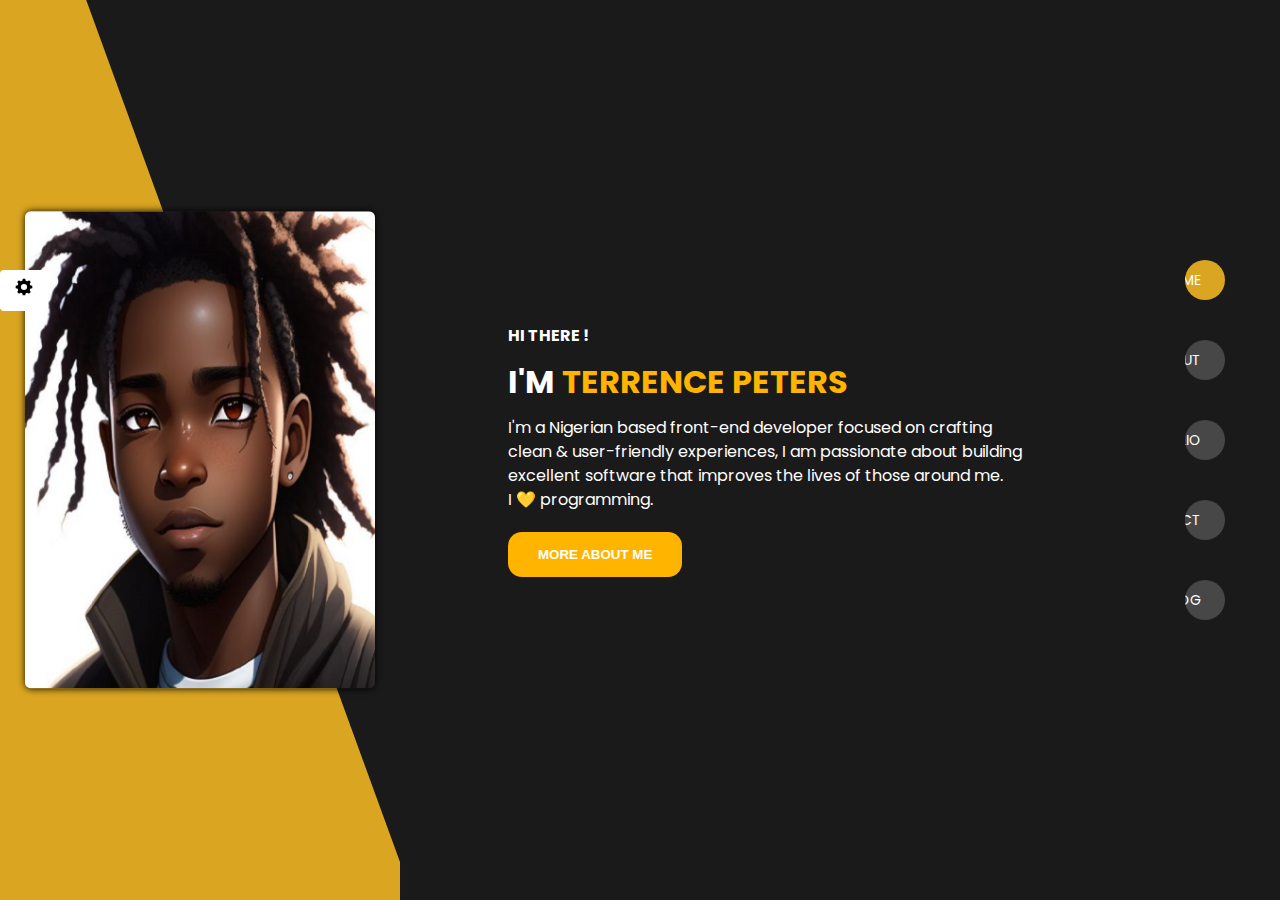
==== index.html @ 152c38df "first commit" ====
<!DOCTYPE html>
<html lang="en">
  <head>
    <meta charset="UTF-8" />
    <meta name="viewport" content="width=device-width, initial-scale=1.0" />
    <title>Portfolio</title>

    <link rel="preconnect" href="https://fonts.googleapis.com" />
    <link rel="preconnect" href="https://fonts.gstatic.com" crossorigin />
    <link
      href="https://fonts.googleapis.com/css2?family=Poppins:wght@400;500;600;700;800;900&display=swap"
      rel="stylesheet"
    />

    <link
      rel="stylesheet"
      href="https://cdnjs.cloudflare.com/ajax/libs/font-awesome/6.4.2/css/all.min.css"
      integrity="sha512-z3gLpd7yknf1YoNbCzqRKc4qyor8gaKU1qmn+CShxbuBusANI9QpRohGBreCFkKxLhei6S9CQXFEbbKuqLg0DA=="
      crossorigin="anonymous"
      referrerpolicy="no-referrer"
    />

    <link rel="stylesheet" href="/styles/styles.css" />
  </head>

  <body>
    <div class="container">
      <div class="left">
        <div class="yellow-block">
          <div class="profile-photo">
            <div class="skew"></div>
            <img src="/images/dread.jpeg" alt="" />
          </div>
        </div>

        <div class="infinity">
          <svg
            xmlns="http://www.w3.org/2000/svg"
            width="20"
            height="20"
            viewBox="0 0 36 36"
          >
            <path
              fill="currentColor"
              d="m32.57 15.72l-3.35-1a11.65 11.65 0 0 0-.95-2.33l1.64-3.07a.61.61 0 0 0-.11-.72l-2.39-2.4a.61.61 0 0 0-.72-.11l-3.05 1.63a11.62 11.62 0 0 0-2.36-1l-1-3.31a.61.61 0 0 0-.59-.41h-3.38a.61.61 0 0 0-.58.43l-1 3.3a11.63 11.63 0 0 0-2.38 1l-3-1.62a.61.61 0 0 0-.72.11L6.2 8.59a.61.61 0 0 0-.11.72l1.62 3a11.63 11.63 0 0 0-1 2.37l-3.31 1a.61.61 0 0 0-.43.58v3.38a.61.61 0 0 0 .43.58l3.33 1a11.62 11.62 0 0 0 1 2.33l-1.64 3.14a.61.61 0 0 0 .11.72l2.39 2.39a.61.61 0 0 0 .72.11l3.09-1.65a11.65 11.65 0 0 0 2.3.94l1 3.37a.61.61 0 0 0 .58.43h3.38a.61.61 0 0 0 .58-.43l1-3.38a11.63 11.63 0 0 0 2.28-.94l3.11 1.66a.61.61 0 0 0 .72-.11l2.39-2.39a.61.61 0 0 0 .11-.72l-1.66-3.1a11.63 11.63 0 0 0 .95-2.29l3.37-1a.61.61 0 0 0 .43-.58v-3.41a.61.61 0 0 0-.37-.59ZM18 23.5a5.5 5.5 0 1 1 5.5-5.5a5.5 5.5 0 0 1-5.5 5.5Z"
              class="clr-i-solid clr-i-solid-path-1"
            />
            <path fill="none" d="M0 0h36v36H0z" />
          </svg>
        </div>
      </div>

      <div class="middle">
        <h4>HI THERE !</h4>
        <h1>I'M <span>TERRENCE PETERS</span></h1>
        <p>
          I'm a Nigerian based front-end developer focused on crafting <br />
          clean & user-friendly experiences, I am passionate about building
          <br />
          excellent software that improves the lives of those around me. <br />
          I 💛 programming.
        </p>
        <button><a href="about.html">MORE ABOUT ME</a></button>
      </div>

      <nav>
        <ul>
          <li>
            <a href="index.html" style="background-color: goldenrod"
              ><p>HOME</p>
              <i class="fa-solid fa-house" style="color: #ffffff"></i
            ></a>
          </li>

          <li>
            <a href="about.html"
              ><p>ABOUT</p>
              <i class="fa-solid fa-user"></i
            ></a>
          </li>
          <li>
            <a href="portfolio.html"
              ><p>PORTFOLIO</p>
              <i class="fa-solid fa-toolbox"></i
            ></a>
          </li>
          <li>
            <a href="contact.html"
              ><p>CONTACT</p>
              <i class="fa-solid fa-envelope-open"></i
            ></a>
          </li>
          <li>
            <a href="blog.html"
              ><p>BLOG</p>
              <i class="fa-solid fa-comments"></i
            ></a>
          </li>
        </ul>
      </nav>

      <!-- <div class="right">
        <div class="icon1">
          <a href="/index.html"
            ><p>HOME</p>
            <svg
              xmlns="http://www.w3.org/2000/svg"
              width="20"
              height="20"
              viewBox="0 0 512 512"
            >
              <path
                fill="currentColor"
                d="M416 174.74V48h-80v58.45L256 32L0 272h64v208h144V320h96v160h144V272h64l-96-97.26z"
              /></svg
          ></a>
        </div>

        <div class="icon2">
          <a href="about.html"
            ><svg
              xmlns="http://www.w3.org/2000/svg"
              width="20"
              height="20"
              viewBox="0 0 512 512"
            >
              <path
                fill="currentColor"
                d="M256 256a112 112 0 1 0-112-112a112 112 0 0 0 112 112Zm0 32c-69.42 0-208 42.88-208 128v64h416v-64c0-85.12-138.58-128-208-128Z"
              /></svg
          ></a>
        </div>

        <div class="icon3">
          <a href="portfolio.html"
            ><svg
              xmlns="http://www.w3.org/2000/svg"
              width="20"
              height="20"
              viewBox="0 0 20 20"
            >
              <path
                fill="currentColor"
                d="M6 4.5V6H4a2 2 0 0 0-2 2v2h4v-.5a.5.5 0 0 1 1 0v.5h6v-.5a.5.5 0 0 1 1 0v.5h4.003V8a2 2 0 0 0-2-2H14V4.5A1.5 1.5 0 0 0 12.5 3h-5A1.5 1.5 0 0 0 6 4.5ZM7.5 4h5a.5.5 0 0 1 .5.5V6H7V4.5a.5.5 0 0 1 .5-.5Zm10.503 7H14v.5a.5.5 0 1 1-1 0V11H7v.5a.5.5 0 0 1-1 0V11H2v4a2 2 0 0 0 2 2h12.003a2 2 0 0 0 2-2v-4Z"
              /></svg
          ></a>
        </div>

        <div class="icon4">
          <a href="contact.html"
            ><svg
              xmlns="http://www.w3.org/2000/svg"
              width="20"
              height="20"
              viewBox="0 0 24 24"
            >
              <path
                fill="currentColor"
                d="m4 8l8 5l8-5l-8-5l-8 5m18 0v10a2 2 0 0 1-2 2H4a2 2 0 0 1-2-2V8c0-.73.39-1.36.97-1.71L12 .64l9.03 5.65c.58.35.97.98.97 1.71Z"
              /></svg
          ></a>
        </div>

        <div class="icon5">
          <a href="blog.html"
            ><svg
              xmlns="http://www.w3.org/2000/svg"
              width="20"
              height="20"
              viewBox="0 0 24 24"
            >
              <path
                fill="currentColor"
                d="M1 2h19v14H5.82L1 19.443V2Zm2 2v11.557L5.18 14H18V4H3Zm20.5.5v18.443L18.68 19.5H7.5v-2h11.82l2.18 1.557V4.5h2Z"
              /></svg
          ></a>
        </div>
      </div> -->
      <!-- End -->
    </div>
  </body>
</html>
---- styles/styles.css ----
* {
  margin: 0;
  padding: 0;
  box-sizing: border-box;
}

body {
  background-color: #1b1a1a;
  font-family: "Poppins", sans-serif;
}

/* PROFILE PHOTO */

.container {
  background-color: #1b1a1a;
  display: flex;
  align-items: center;
  justify-content: space-between;
}

.left {
  position: relative;
}

/* .yellow-block {
  border: 20px solid #ffb400;
  width: 50%;
  background-color: #ffb400;
} */
.profile-photo {
  width: 400px;
  height: 100vh;
  overflow: hidden;
  position: relative;
}
.profile-photo img {
  /* height: calc(100vh - 60px); */
  position: absolute;
  top: 50%;
  left: 50%;
  transform: translate(-50%, -50%);
  width: 350px;
  height: auto;
  border-radius: 6px;
  box-shadow: 0 0 7px rgba(0, 0, 0, 0.9);
}

.skew {
  position: absolute;
  width: 1000px;
  height: 100%;
  transform: skew(20deg);
  background-color: goldenrod;
  left: -750px;
}

.infinity {
  border: none;
  padding: 7px 14px;
  border-radius: 4px;
  background-color: #fff;
  position: absolute;
  top: 30%;
  position: fixed;
}

.infinity svg {
  background-color: #fff;
  animation: spin 3s infinite linear;
}
@keyframes spin {
  from {
    transform: rotate(0deg);
  }
  to {
    transform: rotate(360deg);
  }
}

/* WRITE-UP - MY INTRODUCTION */

.middle {
  color: #fff;
}

.middle h4,
h1 {
  margin-bottom: 10px;
}

.middle h4 {
  font-weight: 700;
}

.middle span {
  color: #ffb400;
}

.middle p {
  margin-bottom: 20px;
  line-height: 1.5;
  font-size: 16px;
}

.middle button {
  border: none;
  padding: 15px 30px;
  border-radius: 14px;
  background-color: #ffb400;
}

.middle button a {
  text-decoration: none;
  color: #fff;
  font-weight: bold;
}

/* ICONS */

.right {
  border: 2px solid#fff;
  width: 150px;
  height: 100vh;
  margin-right: 15px;
  display: flex;
  flex-direction: column;
  align-items: center;
  justify-content: center;
  gap: 20px;
  /* position: fixed; */
}

.right .icon1 a {
  border: none;
  padding: 5px 10px;
  height: 40px;
  width: 40px;
  border-radius: 55%;
  background-color: #ffb400;
  color: #fff;
  margin-top: 5px;
}

.icon1 a {
  color: #fff;
}

.icon1 svg {
  margin-top: 3px;
  margin-right: 30px;
}

.right .icon2 {
  border: none;
  padding: 5px 10px;
  height: 40px;
  width: 40px;
  border-radius: 55%;
  background-color: #3c3c3c52;
  color: #fff;
  margin-top: 5px;
}

.icon2 a {
  color: #fff;
}

.icon2 svg {
  margin-top: 3px;
}

.right .icon3 {
  border: none;
  padding: 5px 10px;
  height: 40px;
  width: 40px;
  border-radius: 55%;
  background-color: #3c3c3c52;
  color: #fff;
  margin-top: 5px;
}

.icon3 a {
  color: #fff;
}

.icon3 svg {
  margin-top: 3px;
}

.right .icon4 {
  border: none;
  padding: 5px 10px;
  height: 40px;
  width: 40px;
  border-radius: 55%;
  background-color: #3c3c3c52;
  color: #fff;
  margin-top: 5px;
}

.icon4 a {
  color: #fff;
}

.icon4 svg {
  margin-top: 3px;
}

.right .icon5 {
  border: none;
  padding: 5px 10px;
  height: 40px;
  width: 40px;
  border-radius: 55%;
  background-color: #3c3c3c52;
  color: #fff;
  margin-top: 5px;
}

.icon5 a {
  color: #fff;
}

.icon5 svg {
  margin-top: 3px;
}

/* ICON HOVER */

nav {
  /* border: 2px solid #fff; */
  width: 150px;
  height: 100vh;
}

nav ul {
  width: 100%;
  height: 100%;
  display: flex;
  flex-direction: column;
  align-items: center;
  justify-content: center;
  gap: 20px;
}

nav ul li {
  display: flex;
  align-items: center;
  justify-content: end;
  list-style: none;
  width: 40px;
  height: 40px;
  margin-bottom: 20px;
}
nav ul li a {
  color: #fff;
  width: 40px;
  height: 40px;
  background-color: rgba(255, 255, 255, 0.2);
  display: flex;
  justify-content: end;
  align-items: center;
  text-decoration: none;
  border-radius: 50px;
  padding: 0 12px;
  gap: 12px;
  overflow: hidden;
  transition: width 0.3s;
}

nav ul li a i {
  font-size: 18px;
}

nav ul li a p {
  font-size: 14px;
}

ul li a:hover {
  width: fit-content;
  overflow: visible;
  background-color: #ffb400;
}
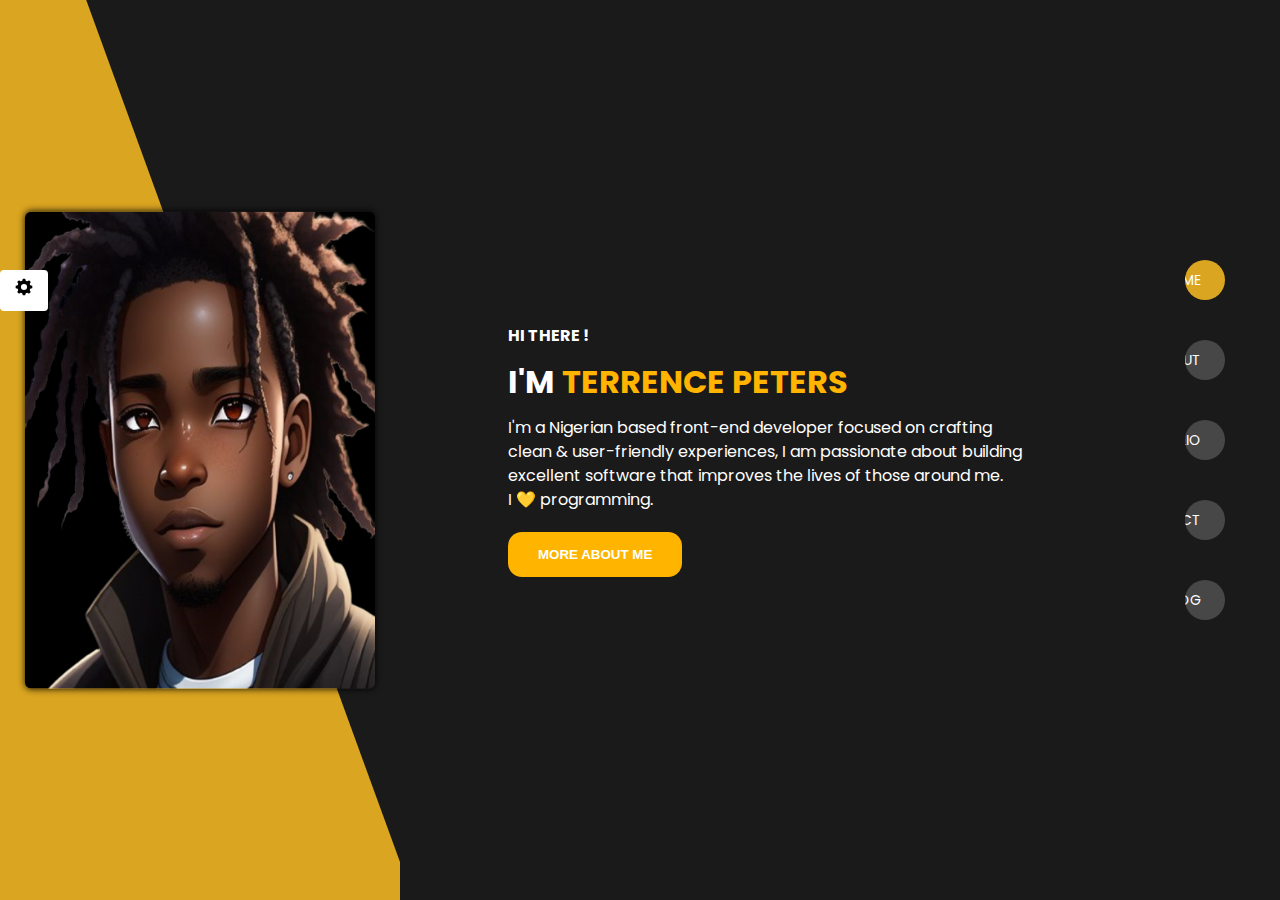
==== commit c3d0eac9: "Eight commit" ====
--- a/index.html
+++ b/index.html
@@ -20,7 +20,7 @@
       referrerpolicy="no-referrer"
     />
 
-    <link rel="stylesheet" href="/styles/styles.css" />
+    <link rel="stylesheet" href="styles.css" />
   </head>
 
   <body>
@@ -29,7 +29,7 @@
         <div class="yellow-block">
           <div class="profile-photo">
             <div class="skew"></div>
-            <img src="/images/dread.jpeg" alt="" />
+            <img src="dread-removebg-preview.png" alt="" />
           </div>
         </div>
 
@@ -60,7 +60,13 @@
           excellent software that improves the lives of those around me. <br />
           I 💛 programming.
         </p>
-        <button><a href="about.html">MORE ABOUT ME</a></button>
+        <a href="about.html">
+          <button>
+            MORE ABOUT ME
+            <div class="plane">
+              <i class="fa-solid fa-paper-plane"></i>
+            </div></button
+        ></a>
       </div>
 
       <nav>
--- a/styles.css
+++ b/styles.css
@@ -0,0 +1,291 @@
+* {
+  margin: 0;
+  padding: 0;
+  box-sizing: border-box;
+}
+
+body {
+  background-color: #1b1a1a;
+  font-family: "Poppins", sans-serif;
+}
+
+/* PROFILE PHOTO */
+
+.container {
+  background-color: #1b1a1a;
+  display: flex;
+  align-items: center;
+  justify-content: space-between;
+}
+
+.left {
+  position: relative;
+}
+
+/* .yellow-block {
+  border: 20px solid #ffb400;
+  width: 50%;
+  background-color: #ffb400;
+} */
+.profile-photo {
+  width: 400px;
+  height: 100vh;
+  overflow: hidden;
+  position: relative;
+}
+.profile-photo img {
+  /* height: calc(100vh - 60px); */
+  position: absolute;
+  top: 50%;
+  left: 50%;
+  transform: translate(-50%, -50%);
+  width: 350px;
+  height: auto;
+  border-radius: 6px;
+  box-shadow: 0 0 7px rgba(0, 0, 0, 0.9);
+}
+
+.skew {
+  position: absolute;
+  width: 1000px;
+  height: 100%;
+  transform: skew(20deg);
+  background-color: goldenrod;
+  left: -750px;
+}
+
+.infinity {
+  border: none;
+  padding: 7px 14px;
+  border-radius: 4px;
+  background-color: #fff;
+  position: absolute;
+  top: 30%;
+  position: fixed;
+}
+
+.infinity svg {
+  background-color: #fff;
+  animation: spin 3s infinite linear;
+}
+@keyframes spin {
+  from {
+    transform: rotate(0deg);
+  }
+  to {
+    transform: rotate(360deg);
+  }
+}
+
+/* WRITE-UP - MY INTRODUCTION */
+
+.middle {
+  color: #fff;
+}
+
+.middle h4,
+h1 {
+  margin-bottom: 10px;
+}
+
+.middle h4 {
+  font-weight: 700;
+}
+
+.middle span {
+  color: #ffb400;
+}
+
+.middle p {
+  margin-bottom: 20px;
+  line-height: 1.5;
+  font-size: 16px;
+}
+
+.middle button {
+  border: none;
+  padding: 15px 30px;
+  border-radius: 14px;
+  background-color: #ffb400;
+}
+
+.middle a button {
+  text-decoration: none;
+  color: #fff;
+  font-weight: bold;
+}
+
+.middle a button .plane {
+  display: none;
+}
+
+.middle a button:hover .plane {
+  display: inline;
+}
+
+/* ICONS */
+.right {
+  border: 2px solid#fff;
+  width: 150px;
+  height: 100vh;
+  margin-right: 15px;
+  display: flex;
+  flex-direction: column;
+  align-items: center;
+  justify-content: center;
+  gap: 20px;
+  /* position: fixed; */
+}
+
+.right .icon1 a {
+  border: none;
+  padding: 5px 10px;
+  height: 40px;
+  width: 40px;
+  border-radius: 55%;
+  background-color: #ffb400;
+  color: #fff;
+  margin-top: 5px;
+}
+
+.icon1 a {
+  color: #fff;
+}
+
+.icon1 svg {
+  margin-top: 3px;
+  margin-right: 30px;
+}
+
+.right .icon2 {
+  border: none;
+  padding: 5px 10px;
+  height: 40px;
+  width: 40px;
+  border-radius: 55%;
+  background-color: #3c3c3c52;
+  color: #fff;
+  margin-top: 5px;
+}
+
+.icon2 a {
+  color: #fff;
+}
+
+.icon2 svg {
+  margin-top: 3px;
+}
+
+.right .icon3 {
+  border: none;
+  padding: 5px 10px;
+  height: 40px;
+  width: 40px;
+  border-radius: 55%;
+  background-color: #3c3c3c52;
+  color: #fff;
+  margin-top: 5px;
+}
+
+.icon3 a {
+  color: #fff;
+}
+
+.icon3 svg {
+  margin-top: 3px;
+}
+
+.right .icon4 {
+  border: none;
+  padding: 5px 10px;
+  height: 40px;
+  width: 40px;
+  border-radius: 55%;
+  background-color: #3c3c3c52;
+  color: #fff;
+  margin-top: 5px;
+}
+
+.icon4 a {
+  color: #fff;
+}
+
+.icon4 svg {
+  margin-top: 3px;
+}
+
+.right .icon5 {
+  border: none;
+  padding: 5px 10px;
+  height: 40px;
+  width: 40px;
+  border-radius: 55%;
+  background-color: #3c3c3c52;
+  color: #fff;
+  margin-top: 5px;
+}
+
+.icon5 a {
+  color: #fff;
+}
+
+.icon5 svg {
+  margin-top: 3px;
+}
+
+/* ICON HOVER */
+
+nav {
+  /* border: 2px solid #fff; */
+  width: 150px;
+  height: 100vh;
+}
+
+nav ul {
+  width: 100%;
+  height: 100%;
+  display: flex;
+  flex-direction: column;
+  align-items: center;
+  justify-content: center;
+  gap: 20px;
+}
+
+nav ul li {
+  display: flex;
+  align-items: center;
+  justify-content: end;
+  list-style: none;
+  width: 40px;
+  height: 40px;
+  margin-bottom: 20px;
+}
+nav ul li a {
+  color: #fff;
+  width: 40px;
+  height: 40px;
+  background-color: rgba(255, 255, 255, 0.2);
+  display: flex;
+  justify-content: end;
+  align-items: center;
+  text-decoration: none;
+  border-radius: 50px;
+  padding: 0 12px;
+  gap: 12px;
+  overflow: hidden;
+  transition: width 0.3s;
+}
+
+nav ul li a i {
+  font-size: 18px;
+}
+
+nav ul li a p {
+  font-size: 14px;
+}
+
+ul li a:hover {
+  width: fit-content;
+  overflow: visible;
+  background-color: #ffb400;
+}
